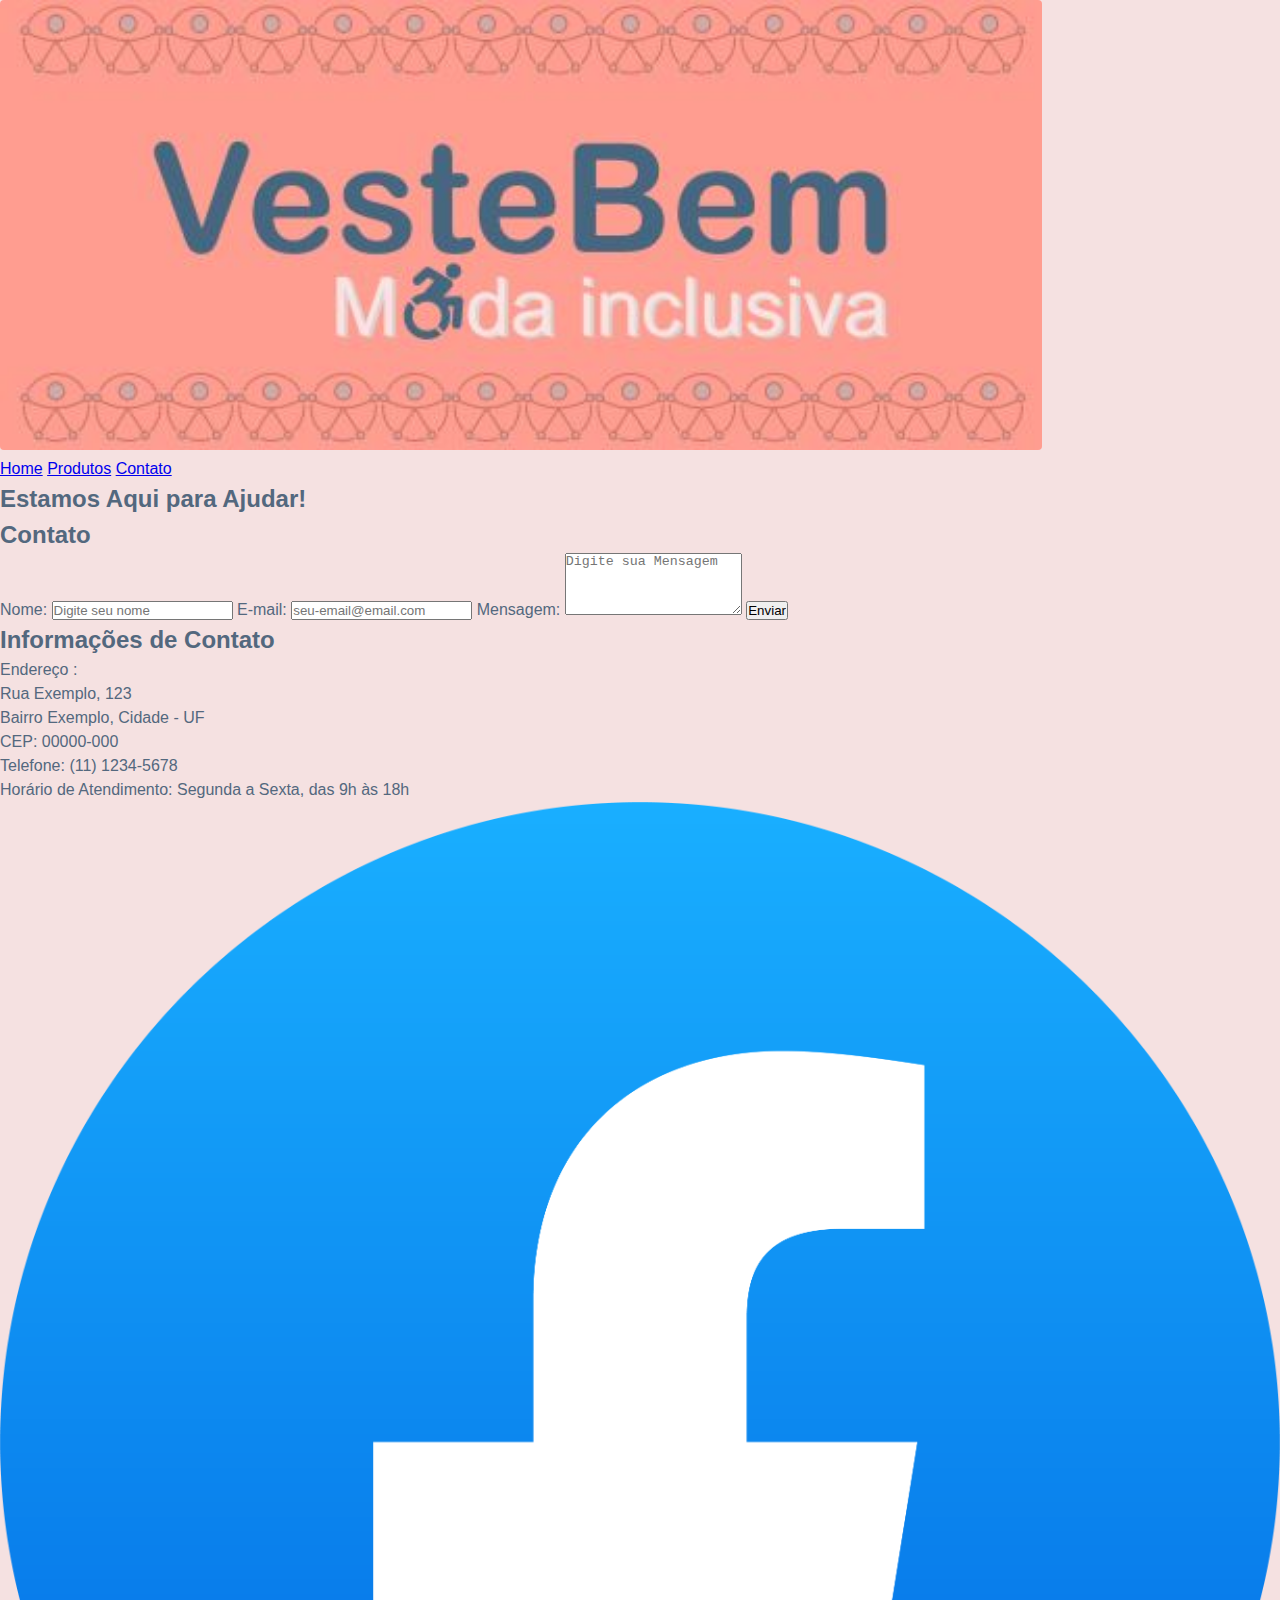
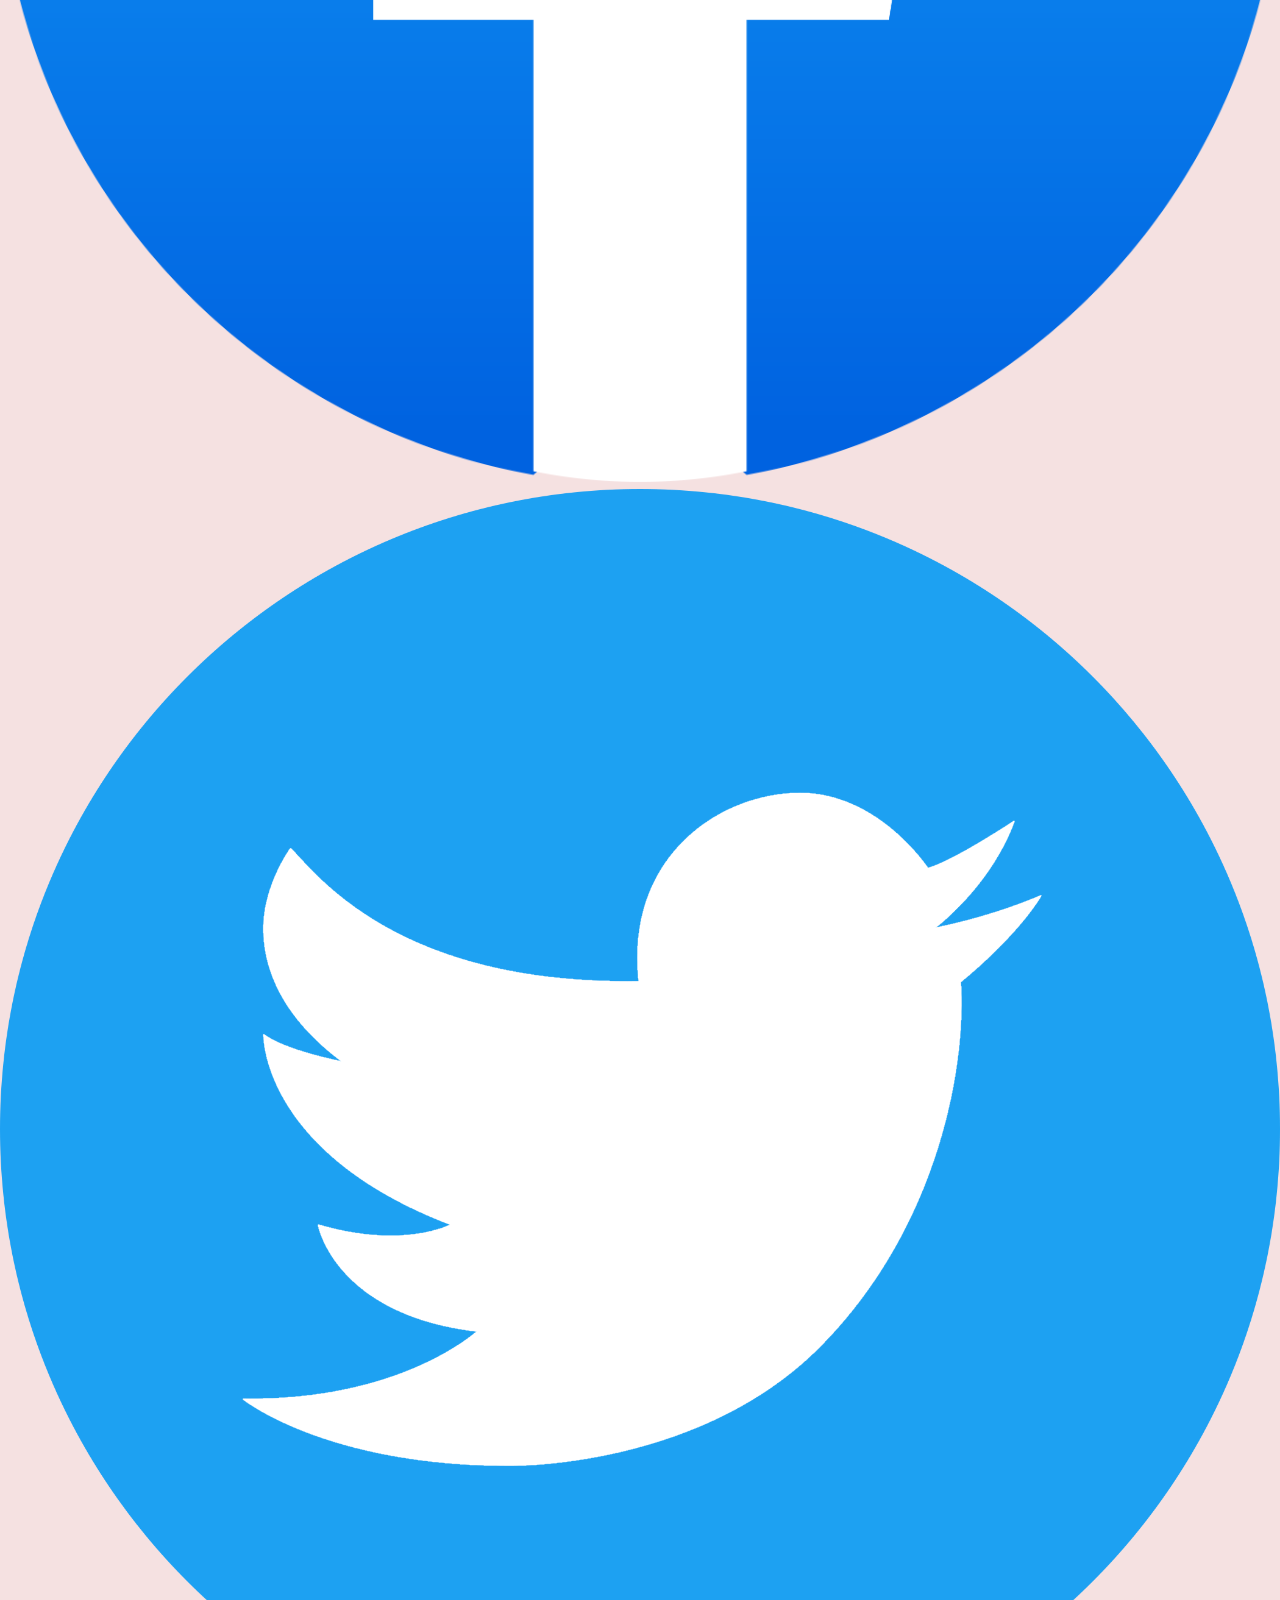
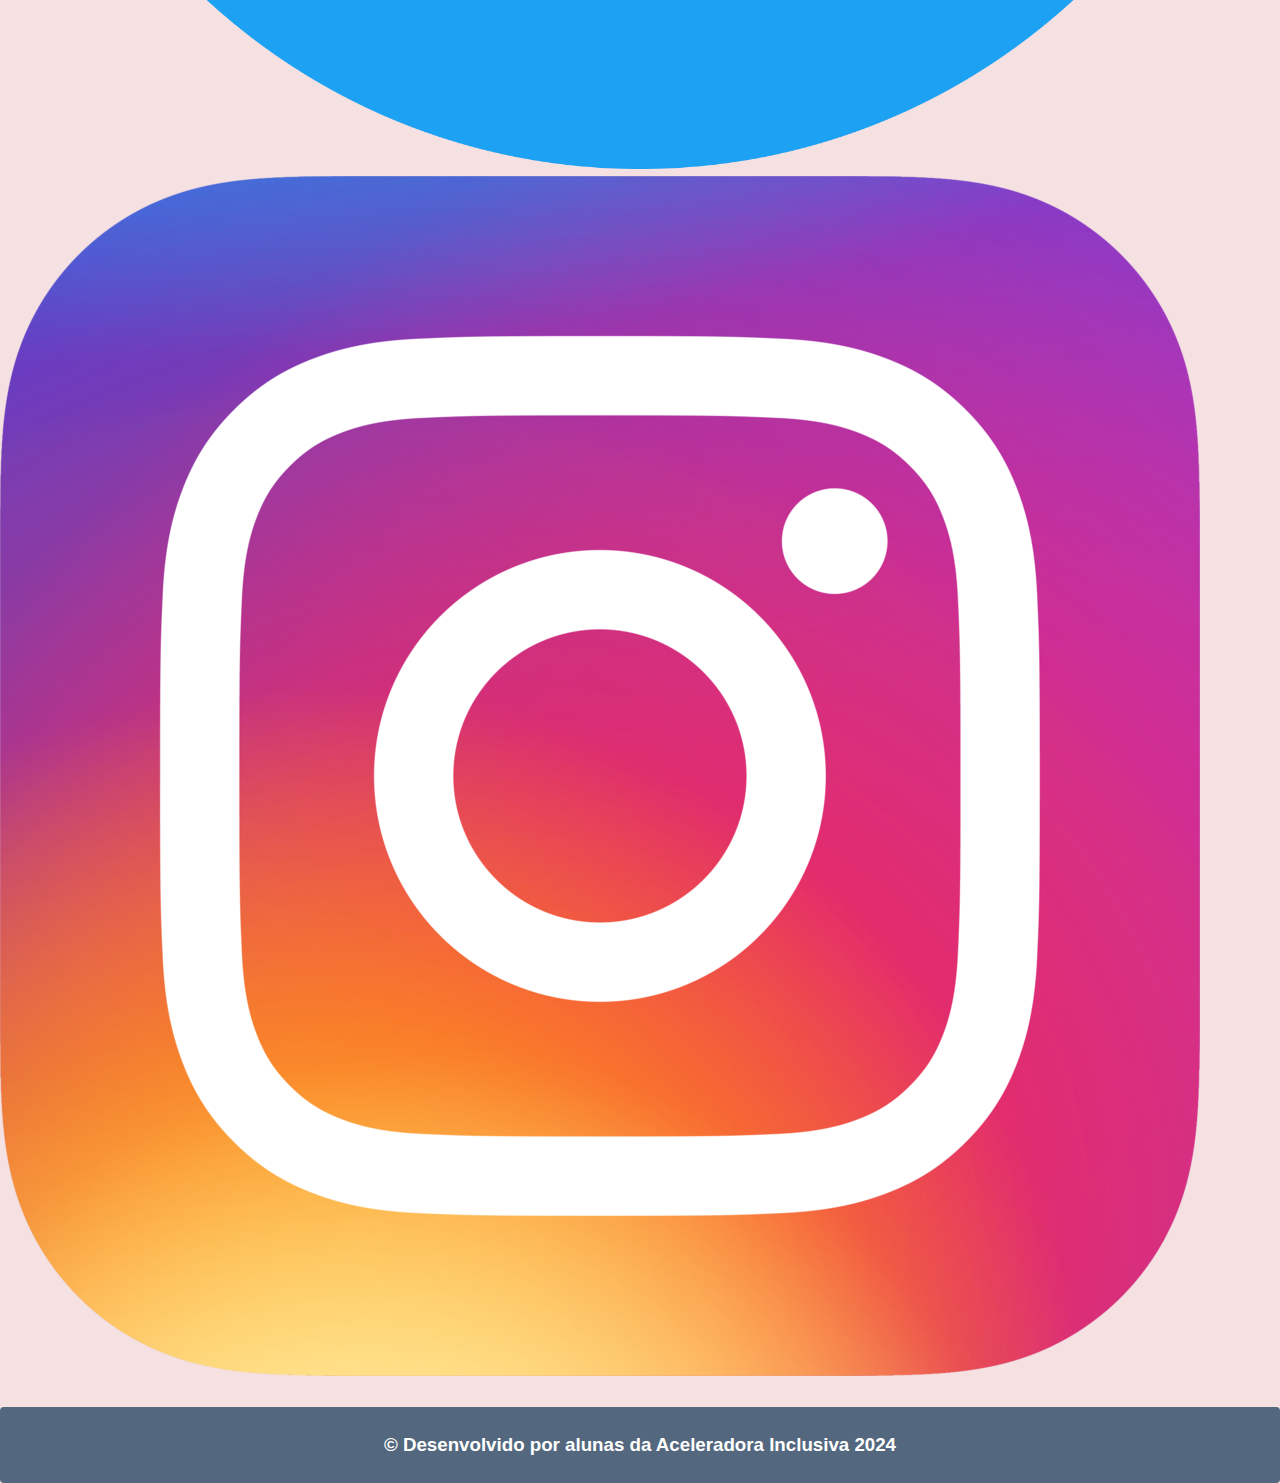
==== contato.html @ b7928c2a "commit veste bem, mentoria yoko" ====
<!DOCTYPE html>
<html lang="pt-BR">

<head>
    <meta charset="UTF-8">
    <meta name="viewport" content="width=device-width, initial-scale=1.0">
    <meta name="description" content="Site de roupas inclusivas">
    <link rel="stylesheet" href="produtos.html">
    <link rel="stylesheet" href="contato.html">
    <link rel="stylesheet" href="style.css">
    <title>VesteBem</title>
</head>

<body>
    <header>
        <img src="fotos/logo.jpg" alt="Logo da marca vestebem" class="logo">
        <div class="botao">
            <a href="index.html" class="cabecalho-link">Home</a>
            <a href="produtos.html" class="cabecalho-link">Produtos</a>
            <a href="contato.html" class="cabecalho-link">Contato</a>
        </div>
    </header>
    <!-- cabeçalho igual em todas as pag-->

    <h2>Estamos Aqui para Ajudar!</h2>











    <h2>Contato</h2>
    <form action="#" method="post">
        <label for="name">Nome:</label>
        <input type="text" id="name" name="name" placeholder="Digite seu nome" required>

        <label for="email">E-mail:</label>
        <input type="email" id="email" name="email" placeholder="seu-email@email.com" required>

        <label for="message">Mensagem:</label>
        <textarea id="message" name="message" rows="4" placeholder="Digite sua Mensagem" required></textarea>

        <input type="submit" value="Enviar">
    </form>

    <h2>Informações de Contato</h2>
    <div class="contact-info">

        <p>
            <spam>Endereço : </spam>
        </p>
        <p class="contato">Rua Exemplo, 123</p>
        <p class="contato">Bairro Exemplo, Cidade - UF</p>
        <p class="contato">CEP: 00000-000</p>
        <p class="contato">Telefone: (11) 1234-5678</p>
        <p class="contato">Horário de Atendimento: Segunda a Sexta, das 9h às 18h</p>
    </div>

    <div class="redeSocial">
        <a href="http://facebook.com"><img src="fotos/facebook.png" class="imgemRedeSocial" alt="link o facebook"></a>
        <a href="http://twitter.com"><img src="fotos/x-twite.png" class="imgemRedeSocial alt="link do x , ex twitter"></a>
        <a href="http://instagram.com"><img src="fotos/Instagram_icon.png.webp" class="imgemRedeSocial" alt="link do instagram"></a>

    </div>





    <!--igual em todas as pag-->
    <footer>
        <h3> © Desenvolvido por alunas da Aceleradora Inclusiva 2024</h3>
    </footer>

</html>
---- style.css ----
:root {
  --cor-pessego-escuro: #f29c8f;
  --cor-pessego-claro: #f5e1e1;
  --cor-azul-cinzento: #53687e;
  --cor-cinza-claro: #d3d3d3;
  --cor-menu-link: #fff;
  --border-radius-default: 0.25rem;
}
/* GERAL */
* {
  margin: 0;
  padding: 0;
  /* box-sizing: border-box; */
}

body {
  font-size: 16px;
  font-family: sans-serif;
  line-height: 1.5;

  background-color: #f5e1e1;
  font-family: Arial, sans-serif;
  color: var(--cor-azul-cinzento);
  /* font-weight: 700; */
  /* margin-left: 15%; */
  /* margin-right: 15%; */
  /* margin-top: 2% ; */
}

img {
  max-width: 100%;
  height: auto;
}

.container {
  width: 70%;
  margin: 1rem auto;
}
.logo {
  background-color: var(--cor-pessego-escuro);
  height: 50vh;
  border-radius: var(--border-radius-default);
}
.logo img {
  display: block;
  margin: 0 auto;
  object-fit: cover;
}
.menu,
section {
  margin: 3.125rem auto;
}
.menu {
  display: flex;
  justify-content: center;

  /* margin: 50px 5px; */
}
.menu a {
  border-radius: var(--border-radius-default);
  display: inline-block;
  padding: 0.5rem 1rem;
  color: var(--cor-menu-link);
  background-color: var(--cor-azul-cinzento);
  font-size: 1.5rem;
  /* margin: 1rem .5rem; */
  text-decoration: none;
  transition: box-shadow 0.2s linear;
}
.menu a:nth-of-type(2n) {
  margin: auto 1rem;
}
/*
    .menu a:first-of-type{
        margin-left: 0;
    }
    .menu a:last-of-type{
        margin-right: 0;
    }
*/
.menu a:hover {
  box-shadow: 0.125rem 0.125rem 0.25rem 0px #53687e;
}

.section-title {
  text-align: center;
  margin: 2.5rem 0 1.25rem;
  font-size: 2rem;
}

.section-confira figure {
  display: flex;
  align-items: center;
  flex-direction: column;
}

.section-confira img {
  width: 50%;
  border-radius: var(--border-radius-default);
}

.section-confira figcaption {
  margin: 0.25rem 0 0;
  font-size: 0.8rem;
  font-style: italic;
}

footer {
  border-radius: var(--border-radius-default);

  margin-top: 1.5rem;
  background-color: var(--cor-azul-cinzento);
  color: var(--cor-menu-link);
  padding: 1.5rem;
  text-align: center;
}

/* 

h3{
    font-weight: 900;
}

.imagemInicial{
    
    width: 100%;
    display: inline-block;
    display: flex;
    align-items: center;
    text-align: center;


}
.imgCentral{

    width: 500px;
    height: 500px;
}
.image_1, .image_2{
    background-color:#53687E ;
    width: 200px; 
    height: 200px;   
}

img{
    background-color: #53687E ;
    width: 200px; 
    height: 200px;
}
.paragrafo{
    font-size: 20px;
}

body {


}


table{
    display: inline-block
}









.produtos {
	width: 940px;
	margin: 0 auto;
	padding: 50px 0;

}

.produtos li {
	display: inline-block;
	text-align: center;
	width: 30%;
	vertical-align: top;
	margin: 1.5%;
	padding: 30px 20px;
	box-sizing: border-box;
	border: 2px solid #53687E;
	border-radius: 10px;

}

.produtos li:hover {
	border-color: #F29C8F;
}

.produtos li:hover h3 {
	font-size: 34px;
}

.produtos li:active {
	border-color: #088C19;
}

.produtos h2 {
	font-size: 30px;
	font-weight: bold;
}

.produto-descricao {
	font-size: 18px;
    margin-top: 10px;
    font-weight: 900;

}

.produto-preco {
	font-size: 22px;
	font-weight: bold;
	margin-top: 10px;
}


----------------formulario-------------------
.imgemRedeSocial{
    width: 60px;
    height: 60px;
    background: #F5E1E1; 
    margin-left: 20px;
    margin-right: 20px;   
    }
spam{
    font-size: 22px;
    font-weight: bold;

}
.redeSocial{
        text-align: center;
        margin: 50px 20px;
    
    }

.contato{
font-size: 20px;

}
.contact-info {
    margin-bottom: 20px;
}
.contact-info p {
    margin-left: 20%;
    margin-right: 20%;
}
form {
    display: flex;
    flex-direction: column;
    max-width: 900px;
    margin-left: 20%;
    margin-right: 20%;

}
input, textarea {
    margin-bottom: 10px;
    padding: 10px;
    border: 1px solid #ccc;
    border-radius: 4px;
}
input[type="submit"] {
    background-color: #F29C8F;
    color: white;
    border: none;
    cursor: pointer;
}
input[type="submit"]:hover {
    background-color: #53687E;
}
 */
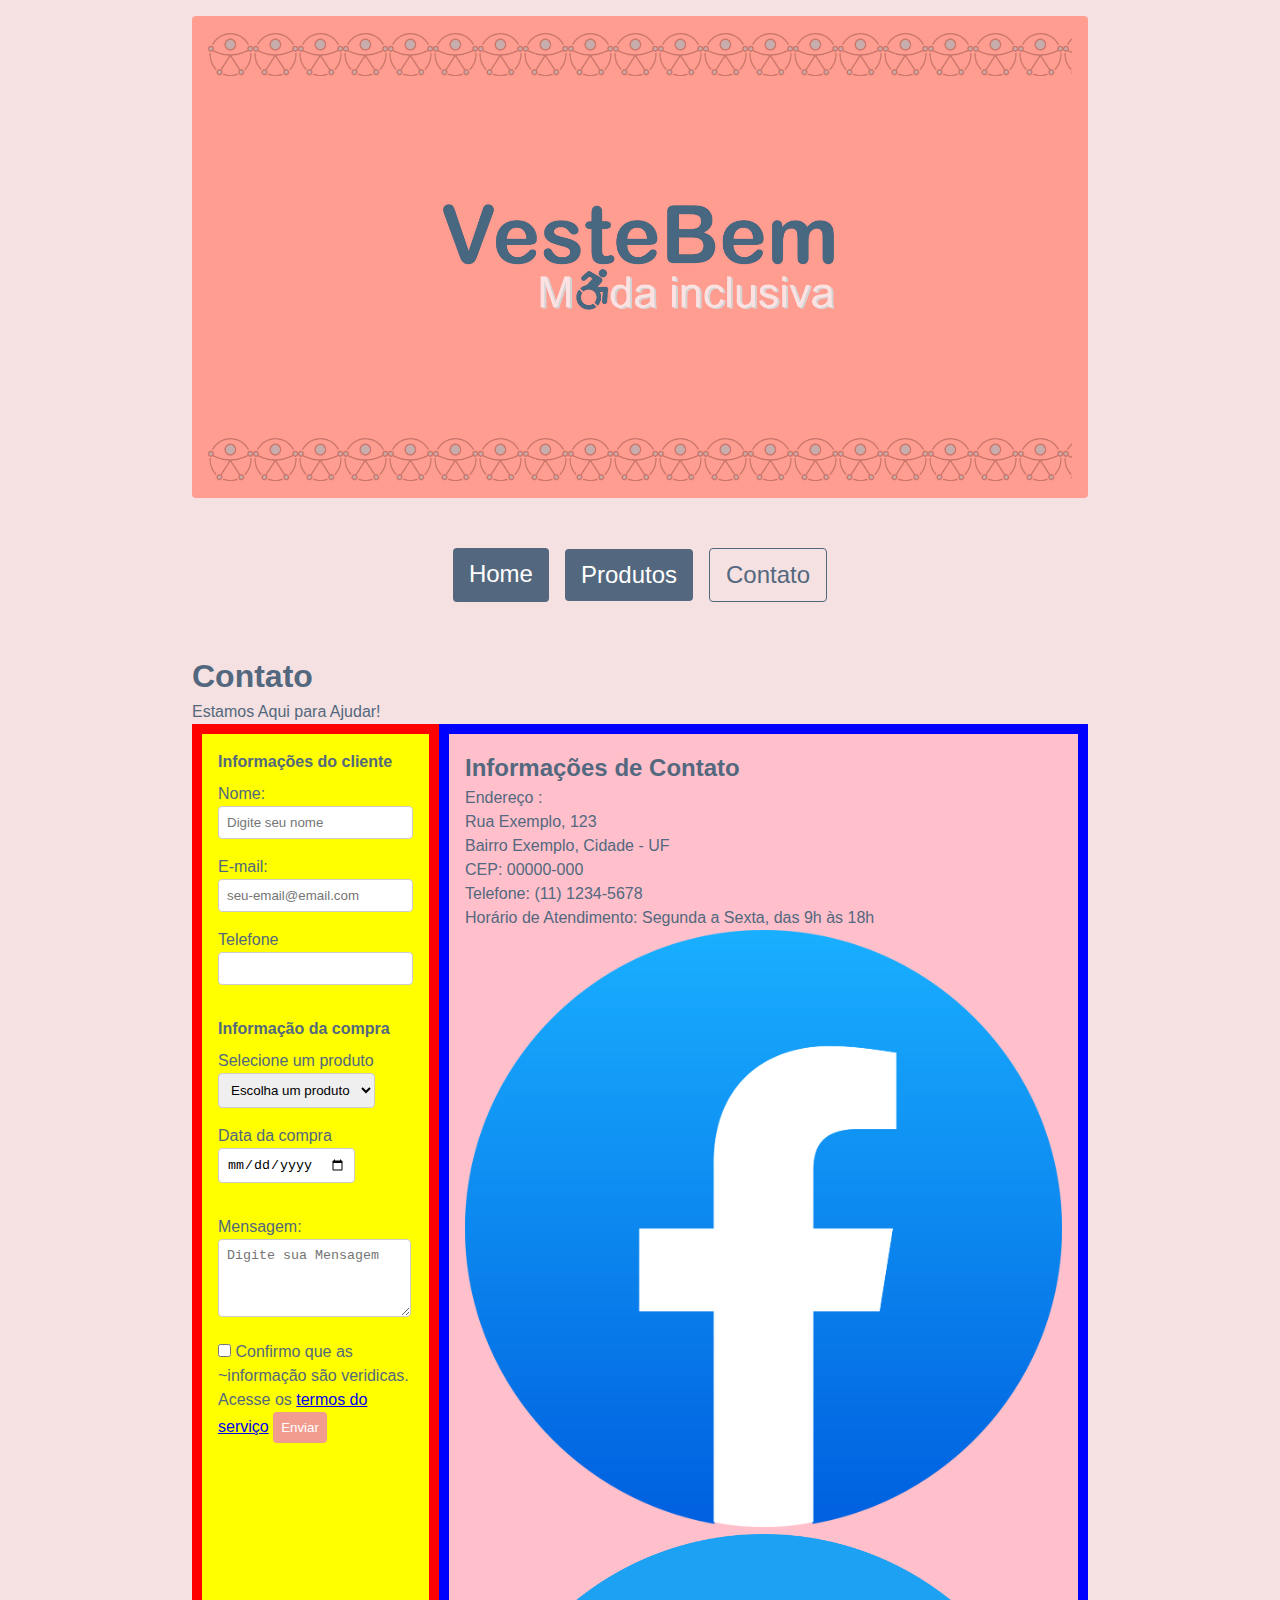
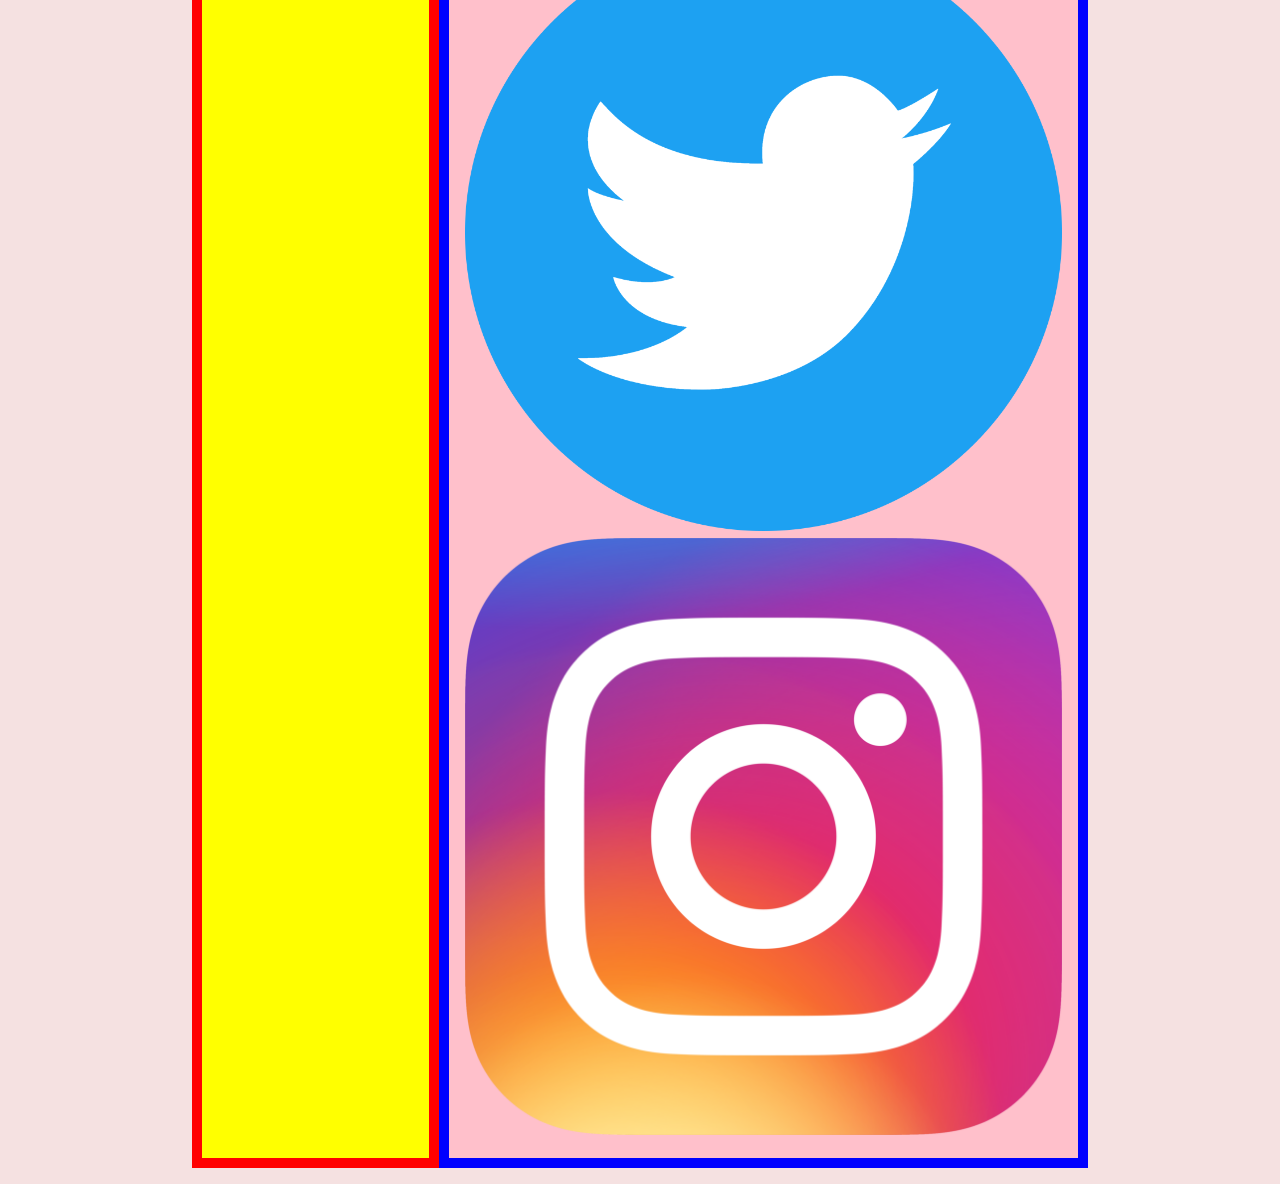
==== commit aed5220c: "página de contato" ====
--- a/contato.html
+++ b/contato.html
@@ -5,76 +5,116 @@
     <meta charset="UTF-8">
     <meta name="viewport" content="width=device-width, initial-scale=1.0">
     <meta name="description" content="Site de roupas inclusivas">
-    <link rel="stylesheet" href="produtos.html">
-    <link rel="stylesheet" href="contato.html">
+    <title>Contato / VesteBem</title>
+    <link rel="shortcut icon" href="img/tira.jpg" type="image/x-icon">
+
     <link rel="stylesheet" href="style.css">
-    <title>VesteBem</title>
 </head>
 
-<body>
-    <header>
-        <img src="fotos/logo.jpg" alt="Logo da marca vestebem" class="logo">
-        <div class="botao">
-            <a href="index.html" class="cabecalho-link">Home</a>
-            <a href="produtos.html" class="cabecalho-link">Produtos</a>
-            <a href="contato.html" class="cabecalho-link">Contato</a>
-        </div>
-    </header>
-    <!-- cabeçalho igual em todas as pag-->
+<body class="contato">
+    <div class="container">
+        <header>
+            <figure class="logo">
+                <img src="img/logo.jpg"
+                    alt="Logo da marca formado por um retângulo pêssego, com duas faixas compostas por ícones da acessibilidade organizados um ao lado do outro, as faixas estão na parte superior e inferior. No centro o texto: VesteBem, na cor azul e Moda inclusiva na cor branca. No lugar do O na palavra Moda, está representado por um ícone azul de uma pessoa utilizando uma cadeira de rodas."
+                    title="VesteBem">
+            </figure>
 
-    <h2>Estamos Aqui para Ajudar!</h2>
+            <nav class="menu">
+                <a class="menu-item" href="index.html">Home</a>
+                <a class="menu-item" href="produtos.html">Produtos</a>
+                <a class="menu-item active" href="#">Contato</a>
+            </nav>
+        </header>
+
+        <h1>Contato</h1>
+        <p>Estamos Aqui para Ajudar!</p>
+
+        <main>
+            <form action="#" class="formulario" method="post">
+                <fieldset>
+                    <legend>Informações do cliente</legend>
+                    <div class="form-field-container">
+                        <label class="form-label" for="nomeCliente">Nome:</label>
+                        <input class="form-field" type="text" id="nomeCliente" name="name" placeholder="Digite seu nome"
+                            required>
+                    </div>
+                    <div class="form-field-container">
+
+                        <label class="form-label" for="email">E-mail:</label>
+                        <input class="form-field" type="email" id="email" name="email" placeholder="seu-email@email.com"
+                            required>
+                    </div>
+                    <div class="form-field-container">
+
+                        <label for="Telefone">Telefone</label>
+                        <input type="tel" id="Telefone">
+                    </div>
+                </fieldset>
+
+                <fieldset>
+                    <legend>Informação da compra</legend>
+                    <div class="form-field-container">
+
+                        <label for="produtoLista">Selecione um produto</label>
+                        <select name="produtoLista" id="produtoLista">
+                            <option value="" selected>Escolha um produto</option>
+                            <option value="produtoLista1">produtoLista1</option>
+                            <option value="produtoLista2">produtoLista2</option>
+                            <option value="produtoLista3">produtoLista3</option>
+                            <option value="produtoLista4">produtoLista4</option>
+
+                        </select>
+                    </div>
+                    <div class="form-field-container"> <label for="DataCompra">Data da compra</label>
+                        <input type="date" id="DataCompra">
+                    </div>
+                </fieldset>
+
+
+                <div class="form-field-container"> <label class="form-label" for="message">Mensagem:</label>
+                    <textarea class="form-field" id="message" name="message" rows="4" placeholder="Digite sua Mensagem"
+                        required></textarea>
+                </div>
+                <div class="form-field-container"><label for="Termos">
+                        <input type="checkbox" id="Termos" required> Confirmo que as ~informação são veridicas. Acesse
+                        os <a href="#">termos do serviço</a>
+                    </label>
+                    <input type="submit" value="Enviar">
+                </div>
+            </form>
+
+            <div class="endereco">
+                <h2>Informações de Contato</h2>
+                <div class="contact-info">
+
+                    <p>
+                        <spam>Endereço : </spam>
+                    </p>
+                    <p class="contato">Rua Exemplo, 123</p>
+                    <p class="contato">Bairro Exemplo, Cidade - UF</p>
+                    <p class="contato">CEP: 00000-000</p>
+                    <p class="contato">Telefone: (11) 1234-5678</p>
+                    <p class="contato">Horário de Atendimento: Segunda a Sexta, das 9h às 18h</p>
+                </div>
+
+                <div class="redeSocial">
+                    <a href="http://facebook.com"><img src="fotos/facebook.png" class="imgemRedeSocial"
+                            alt="link o facebook"></a>
+                    <a href="http://twitter.com"><img src="fotos/x-twite.png" class="imgemRedeSocial alt=" link do x ,
+                            ex twitter"></a>
+                    <a href="http://instagram.com"><img src="fotos/Instagram_icon.png.webp" class="imgemRedeSocial"
+                            alt="link do instagram"></a>
+
+                </div>
+            </div>
+        </main>
+
+
+    </div>
+</body>
 
 
 
 
-
-
-
-
-
-
-
-    <h2>Contato</h2>
-    <form action="#" method="post">
-        <label for="name">Nome:</label>
-        <input type="text" id="name" name="name" placeholder="Digite seu nome" required>
-
-        <label for="email">E-mail:</label>
-        <input type="email" id="email" name="email" placeholder="seu-email@email.com" required>
-
-        <label for="message">Mensagem:</label>
-        <textarea id="message" name="message" rows="4" placeholder="Digite sua Mensagem" required></textarea>
-
-        <input type="submit" value="Enviar">
-    </form>
-
-    <h2>Informações de Contato</h2>
-    <div class="contact-info">
-
-        <p>
-            <spam>Endereço : </spam>
-        </p>
-        <p class="contato">Rua Exemplo, 123</p>
-        <p class="contato">Bairro Exemplo, Cidade - UF</p>
-        <p class="contato">CEP: 00000-000</p>
-        <p class="contato">Telefone: (11) 1234-5678</p>
-        <p class="contato">Horário de Atendimento: Segunda a Sexta, das 9h às 18h</p>
-    </div>
-
-    <div class="redeSocial">
-        <a href="http://facebook.com"><img src="fotos/facebook.png" class="imgemRedeSocial" alt="link o facebook"></a>
-        <a href="http://twitter.com"><img src="fotos/x-twite.png" class="imgemRedeSocial alt="link do x , ex twitter"></a>
-        <a href="http://instagram.com"><img src="fotos/Instagram_icon.png.webp" class="imgemRedeSocial" alt="link do instagram"></a>
-
-    </div>
-
-
-
-
-
-    <!--igual em todas as pag-->
-    <footer>
-        <h3> © Desenvolvido por alunas da Aceleradora Inclusiva 2024</h3>
-    </footer>
-
-</html>
+</html>--- a/style.css
+++ b/style.css
@@ -1,10 +1,21 @@
 :root {
+  /* cores gerais do site */
   --cor-pessego-escuro: #f29c8f;
   --cor-pessego-claro: #f5e1e1;
   --cor-azul-cinzento: #53687e;
   --cor-cinza-claro: #d3d3d3;
   --cor-menu-link: #fff;
+  --cor-bg-header: #ff9d90;
+  /* bordas */
   --border-radius-default: 0.25rem;
+  /* tipografia */
+  --font-family-title: "Arima", system-ui;
+  /* cores dos produtos */
+  --darkblue: darkblue;
+  --rebeccapurple: rebeccapurple;
+
+  /* diversos */
+  --sombra-padrao: 1px 1px 2px rgba(0, 0, 0, 0.32);
 }
 /* GERAL */
 * {
@@ -37,14 +48,30 @@
   margin: 1rem auto;
 }
 .logo {
-  background-color: var(--cor-pessego-escuro);
+  background-color: var(--cor-bg-header);
   height: 50vh;
+  padding: 1rem;
   border-radius: var(--border-radius-default);
+  display: flex;
+  flex-direction: column;
+  justify-content: space-between;
 }
 .logo img {
+  width: auto;
+  max-height: 7rem;
+  background-position: center;
+  object-fit: contain;
+}
+.logo:before,
+.logo:after {
+  content: " ";
+  background-image: url(img/tira.jpg);
+  background-position: center left;
+  background-repeat: repeat-x;
+  width: 100%;
   display: block;
-  margin: 0 auto;
-  object-fit: cover;
+  height: 5vh;
+  background-size: 5vh;
 }
 .menu,
 section {
@@ -56,7 +83,7 @@
 
   /* margin: 50px 5px; */
 }
-.menu a {
+.menu .menu-item {
   border-radius: var(--border-radius-default);
   display: inline-block;
   padding: 0.5rem 1rem;
@@ -67,8 +94,19 @@
   text-decoration: none;
   transition: box-shadow 0.2s linear;
 }
-.menu a:nth-of-type(2n) {
+.menu .menu-item:nth-of-type(2n) {
   margin: auto 1rem;
+}
+
+.menu .menu-item.active {
+  background: var(--cor-pessego-claro);
+  border: 1px solid var(--cor-azul-cinzento);
+  color: var(--cor-azul-cinzento);
+}
+
+.menu .menu-item.active:hover {
+  cursor: default;
+  box-shadow: none;
 }
 /*
     .menu a:first-of-type{
@@ -78,7 +116,7 @@
         margin-right: 0;
     }
 */
-.menu a:hover {
+.menu .menu-item:hover {
   box-shadow: 0.125rem 0.125rem 0.25rem 0px #53687e;
 }
 
@@ -113,6 +151,155 @@
   color: var(--cor-menu-link);
   padding: 1.5rem;
   text-align: center;
+}
+.produtos {
+  display: flex;
+  justify-content: start;
+  list-style: none;
+  align-items: stretch;
+  flex-wrap: wrap;
+}
+.produtos-item {
+  height: 100%;
+  padding: 1rem;
+  width: 45.5%;
+  /* background: #d00; */
+  width: 25%;
+}
+
+@media screen and (max-width: 425px) {
+  .produtos-item {
+    width: 100%;
+  }
+}
+
+.produto-container {
+  background: #fff;
+  border-radius: 0.25rem;
+}
+
+.produto-img {
+  object-fit: cover;
+  width: 100%;
+  height: 250px;
+  /* height: auto; */
+  border-radius: 0.25rem;
+  border-bottom-left-radius: 0;
+  border-bottom-right-radius: 0;
+  transition: transform 0.25s ease-in-out;
+}
+.produto-img:hover {
+  transform: scale(1.25);
+  border-radius: 0.25rem;
+}
+.produto-desc {
+  padding: 0.5rem;
+}
+
+.produto-nome {
+  font-family: var(--font-family-title);
+  font-weight: 500;
+  font-style: normal;
+  font-size: 2rem;
+}
+.produto-botao {
+  margin-top: 1rem;
+  border-radius: var(--border-radius-default);
+  padding: 0.5rem 1rem;
+  border: 1px solid var(--cor-pessego-claro);
+  display: flex;
+  align-items: center;
+  color: #fff;
+  background-color: var(--cor-azul-cinzento);
+}
+.produto-botao:focus,
+.produto-botao:hover {
+  box-shadow: var(--sombra-padrao);
+}
+
+.produto-botao span {
+  margin-right: 0.5rem;
+}
+.lista-cores {
+  list-style: none;
+}
+.lista-cores li {
+  display: inline-block;
+  width: 1rem;
+  height: 1rem;
+}
+
+.cor {
+  border: 1px solid #fff;
+  border-radius: 100%;
+
+  /* box-shadow:var(--sombra-padrao); */
+}
+.cor-darkblue {
+  background-color: var(--darkblue);
+}
+.cor-rebeccapurple {
+  background-color: var(--rebeccapurple);
+}
+.cor span {
+  opacity: 0;
+  font-size: 0;
+}
+.contato main {
+  background: #000;
+  display: flex;
+}
+
+
+.formulario,
+.endereco {
+ 
+  padding: 16px;
+  border: 10px solid transparent
+}
+.formulario {
+  background: yellow;
+  border-color: red;
+  display: flex;
+  flex-direction: column;
+  align-items: center;
+}
+.endereco {
+  background: pink;
+  border-color: blue;
+
+}
+.contato fieldset,
+.form-field-container {
+  margin-bottom: 1rem;
+}
+
+.contato fieldset {
+  border: none;
+}
+.contato fieldset legend {
+  font-weight: bold;
+  margin-bottom: 0.5rem;
+}
+
+.form-field-container label{
+  
+}
+.form-field-container input,
+.form-field-container textarea,
+.form-field-container select {
+  padding: 0.5rem;
+  border: 1px solid #ccc;
+  border-radius: 0.25rem;
+}
+input[type="submit"] {
+  background-color: #f29c8f;
+  color: white;
+  border: none;
+  cursor: pointer;
+}
+input[type="submit"]:hover {
+  background-color: #53687e;
 }
 
 /* 
@@ -250,27 +437,4 @@
     margin-left: 20%;
     margin-right: 20%;
 }
-form {
-    display: flex;
-    flex-direction: column;
-    max-width: 900px;
-    margin-left: 20%;
-    margin-right: 20%;
-
-}
-input, textarea {
-    margin-bottom: 10px;
-    padding: 10px;
-    border: 1px solid #ccc;
-    border-radius: 4px;
-}
-input[type="submit"] {
-    background-color: #F29C8F;
-    color: white;
-    border: none;
-    cursor: pointer;
-}
-input[type="submit"]:hover {
-    background-color: #53687E;
-}
  */
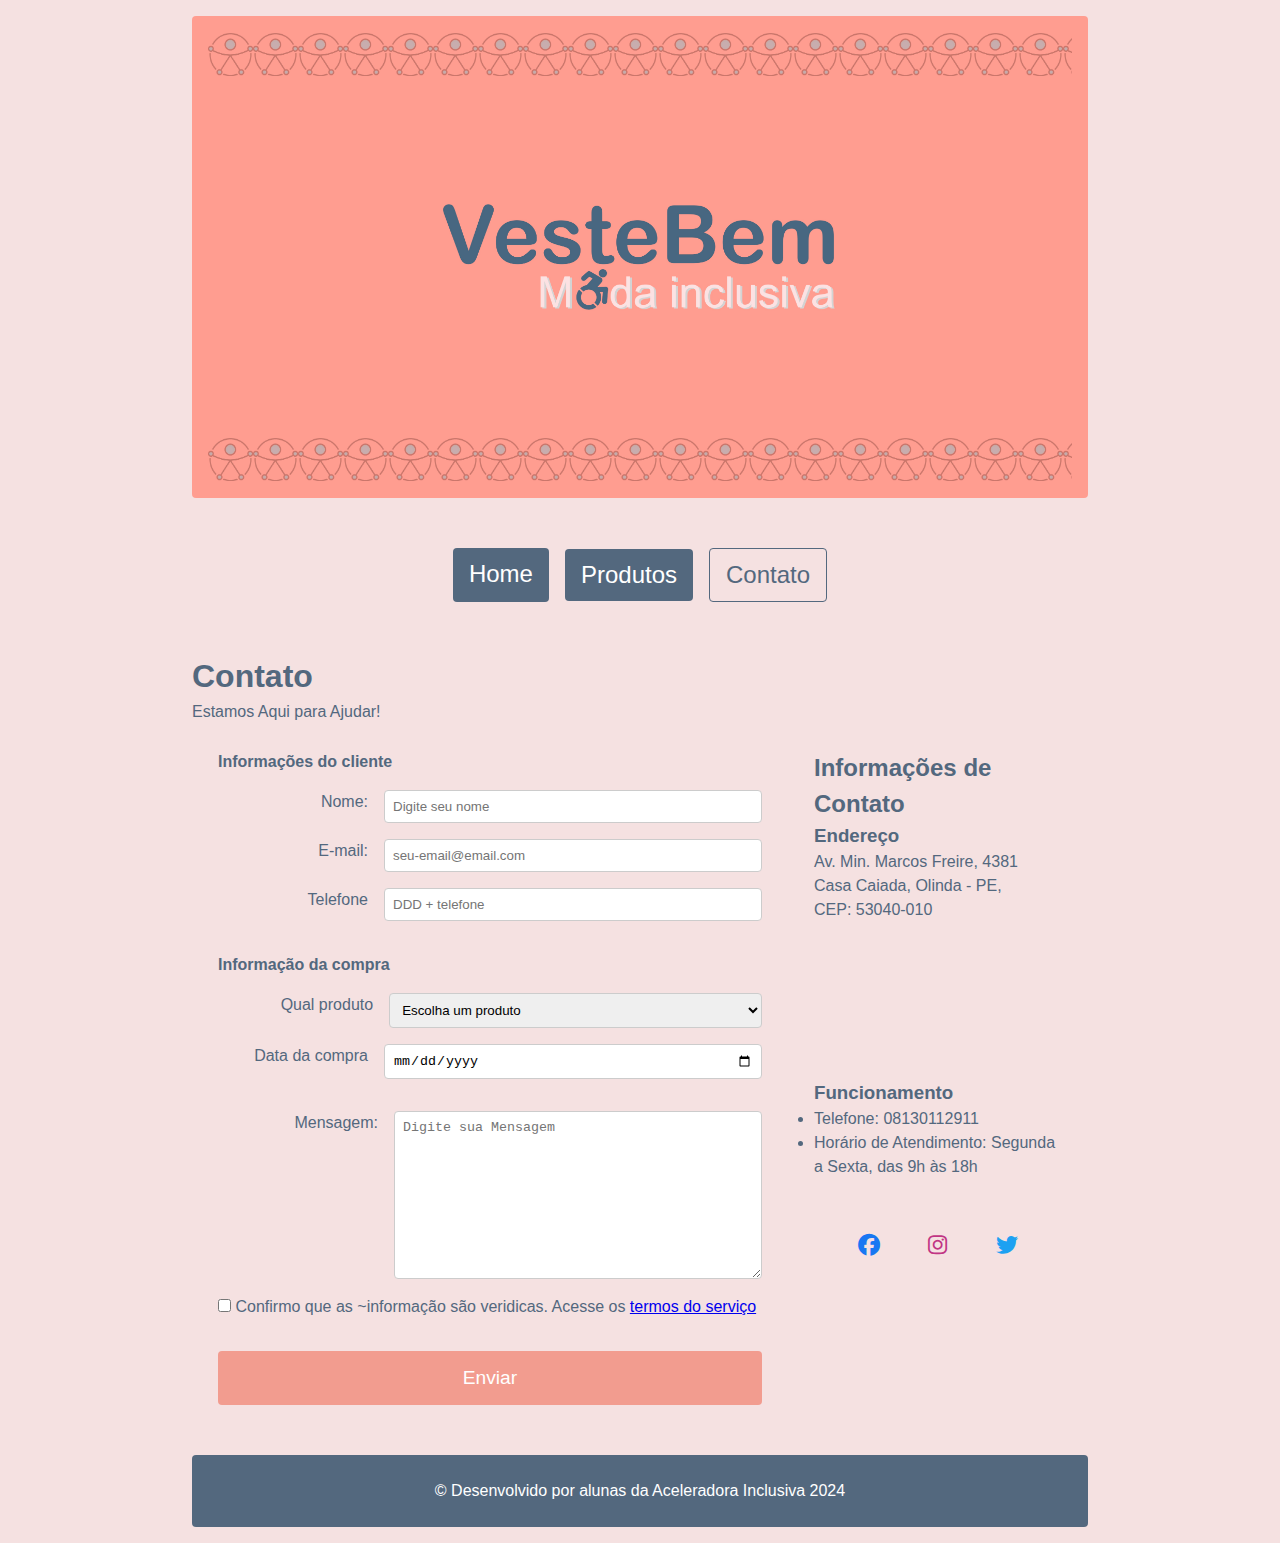
==== commit be6d2e76: "finalização do html feito na mão" ====
--- a/contato.html
+++ b/contato.html
@@ -7,7 +7,7 @@
     <meta name="description" content="Site de roupas inclusivas">
     <title>Contato / VesteBem</title>
     <link rel="shortcut icon" href="img/tira.jpg" type="image/x-icon">
-
+    <link rel="stylesheet" href="https://cdnjs.cloudflare.com/ajax/libs/font-awesome/6.6.0/css/all.min.css" />
     <link rel="stylesheet" href="style.css">
 </head>
 
@@ -32,10 +32,12 @@
 
         <main>
             <form action="#" class="formulario" method="post">
+                <!-- Informações do cliente -->
                 <fieldset>
                     <legend>Informações do cliente</legend>
                     <div class="form-field-container">
                         <label class="form-label" for="nomeCliente">Nome:</label>
+
                         <input class="form-field" type="text" id="nomeCliente" name="name" placeholder="Digite seu nome"
                             required>
                     </div>
@@ -48,16 +50,16 @@
                     <div class="form-field-container">
 
                         <label for="Telefone">Telefone</label>
-                        <input type="tel" id="Telefone">
+                        <input class="form-field" placeholder="DDD + telefone" type="tel" id="Telefone">
                     </div>
                 </fieldset>
-
+                <!-- Informação da compra -->
                 <fieldset>
                     <legend>Informação da compra</legend>
                     <div class="form-field-container">
 
-                        <label for="produtoLista">Selecione um produto</label>
-                        <select name="produtoLista" id="produtoLista">
+                        <label for="produtoLista">Qual produto</label>
+                        <select class="form-field" name="produtoLista" id="produtoLista">
                             <option value="" selected>Escolha um produto</option>
                             <option value="produtoLista1">produtoLista1</option>
                             <option value="produtoLista2">produtoLista2</option>
@@ -67,16 +69,18 @@
                         </select>
                     </div>
                     <div class="form-field-container"> <label for="DataCompra">Data da compra</label>
-                        <input type="date" id="DataCompra">
+                        <input type="date" class="form-field" id="DataCompra">
                     </div>
                 </fieldset>
 
 
-                <div class="form-field-container"> <label class="form-label" for="message">Mensagem:</label>
-                    <textarea class="form-field" id="message" name="message" rows="4" placeholder="Digite sua Mensagem"
+                <div class="form-field-container">
+                    <label class="form-label" for="message">Mensagem:</label>
+                    <textarea class="form-field" id="message" name="message" placeholder="Digite sua Mensagem"
                         required></textarea>
                 </div>
-                <div class="form-field-container"><label for="Termos">
+                <div class="form-field-footer">
+                    <label for="Termos">
                         <input type="checkbox" id="Termos" required> Confirmo que as ~informação são veridicas. Acesse
                         os <a href="#">termos do serviço</a>
                     </label>
@@ -87,31 +91,41 @@
             <div class="endereco">
                 <h2>Informações de Contato</h2>
                 <div class="contact-info">
+                    <h3>Endereço</h3>
+                    <p>
+                        Av. Min. Marcos Freire, 4381 <br>Casa Caiada, Olinda - PE, <br>CEP: 53040-010
+                    </p>
 
-                    <p>
-                        <spam>Endereço : </spam>
-                    </p>
-                    <p class="contato">Rua Exemplo, 123</p>
-                    <p class="contato">Bairro Exemplo, Cidade - UF</p>
-                    <p class="contato">CEP: 00000-000</p>
-                    <p class="contato">Telefone: (11) 1234-5678</p>
-                    <p class="contato">Horário de Atendimento: Segunda a Sexta, das 9h às 18h</p>
+                    <iframe class="maps"
+                        src="https://www.google.com/maps/embed?pb=!1m18!1m12!1m3!1d4435.120607045309!2d-34.83714367324978!3d-7.973797379188287!2m3!1f0!2f0!3f0!3m2!1i1024!2i768!4f13.1!3m3!1m2!1s0x7ab3d7030db1bdb%3A0x8aa7fc41a7c1ab64!2sGarota%20do%20Beira%20mar!5e0!3m2!1spt-BR!2sbr!4v1731429728462!5m2!1spt-BR!2sbr"></iframe>
+
+                    <h3>Funcionamento</h3>
+                    <ul>
+
+                        <li>Telefone: 08130112911</li>
+                        <li>Horário de Atendimento: Segunda a Sexta, das 9h às 18h</li>
+                    </ul>
+
+
+
                 </div>
 
                 <div class="redeSocial">
-                    <a href="http://facebook.com"><img src="fotos/facebook.png" class="imgemRedeSocial"
-                            alt="link o facebook"></a>
-                    <a href="http://twitter.com"><img src="fotos/x-twite.png" class="imgemRedeSocial alt=" link do x ,
-                            ex twitter"></a>
-                    <a href="http://instagram.com"><img src="fotos/Instagram_icon.png.webp" class="imgemRedeSocial"
-                            alt="link do instagram"></a>
+                    <a href="#" class="facebook"><i class="fa-brands fa-facebook"></i></a>
+                    <a href="#" class="instagram"><i class="fa-brands fa-instagram"></i></a>
+                    <a href="#" class="twitter"><i class="fa-brands fa-twitter"></i></a>
 
                 </div>
             </div>
         </main>
 
 
+        <footer>
+            <p>&copy; Desenvolvido por alunas da Aceleradora Inclusiva 2024</p>
+        </footer>
     </div>
+
+
 </body>
 
 
--- a/style.css
+++ b/style.css
@@ -246,28 +246,20 @@
   font-size: 0;
 }
 .contato main {
-  background: #000;
-  display: flex;
-}
-
+  display: flex;
+}
 
 .formulario,
 .endereco {
- 
   padding: 16px;
-  border: 10px solid transparent
+  border: 10px solid transparent;
 }
 .formulario {
-  background: yellow;
-  border-color: red;
   display: flex;
   flex-direction: column;
   align-items: center;
 }
 .endereco {
-  background: pink;
-  border-color: blue;
-
 }
 .contato fieldset,
 .form-field-container {
@@ -275,22 +267,36 @@
 }
 
 .contato fieldset {
+  width: 100%;
   border: none;
 }
 .contato fieldset legend {
   font-weight: bold;
-  margin-bottom: 0.5rem;
-}
-
-.form-field-container label{
-  
-}
-.form-field-container input,
-.form-field-container textarea,
-.form-field-container select {
+  margin-bottom: 1rem;
+}
+.form-field-container {
+  display: flex;
+}
+
+.form-field-footer input[type="submit"] {
+  width: 100%;
+  margin: 2rem 0 0;
+  padding: 1rem 0.5rem;
+  border-radius: var(--border-radius-default);
+  font-size: larger;
+}
+.form-field-container label {
+  width: 160px;
+  display: inline-block;
+  text-align: right;
+  padding-right: 1rem;
+}
+
+.form-field {
   padding: 0.5rem;
   border: 1px solid #ccc;
   border-radius: 0.25rem;
+  width: calc(100% - 160px);
 }
 input[type="submit"] {
   background-color: #f29c8f;
@@ -301,6 +307,33 @@
 input[type="submit"]:hover {
   background-color: #53687e;
 }
+textarea.form-field {
+  display: block;
+  height: 150px;
+  width: 350px;
+}
+
+.maps {
+  margin: 1rem 0 2rem 0;
+  width: 100%;
+  height: 100px;
+  border-radius: var(--border-radius-default);
+  border: 1px solid transparent;
+}
+.redeSocial {
+  text-align: center;
+  margin: 50px 20px;
+  display: flex;
+  justify-content: space-around;
+}
+.redeSocial a {
+  background: #f5e1e1;
+  margin: auto;
+  font-size: 22px;
+}
+.facebook{color: #1877f2}
+.instagram{color: #c13584}
+.twitter{color: #1da1f2}
 
 /* 
 
@@ -408,23 +441,7 @@
 
 
 ----------------formulario-------------------
-.imgemRedeSocial{
-    width: 60px;
-    height: 60px;
-    background: #F5E1E1; 
-    margin-left: 20px;
-    margin-right: 20px;   
-    }
-spam{
-    font-size: 22px;
-    font-weight: bold;
-
-}
-.redeSocial{
-        text-align: center;
-        margin: 50px 20px;
-    
-    }
+
 
 .contato{
 font-size: 20px;
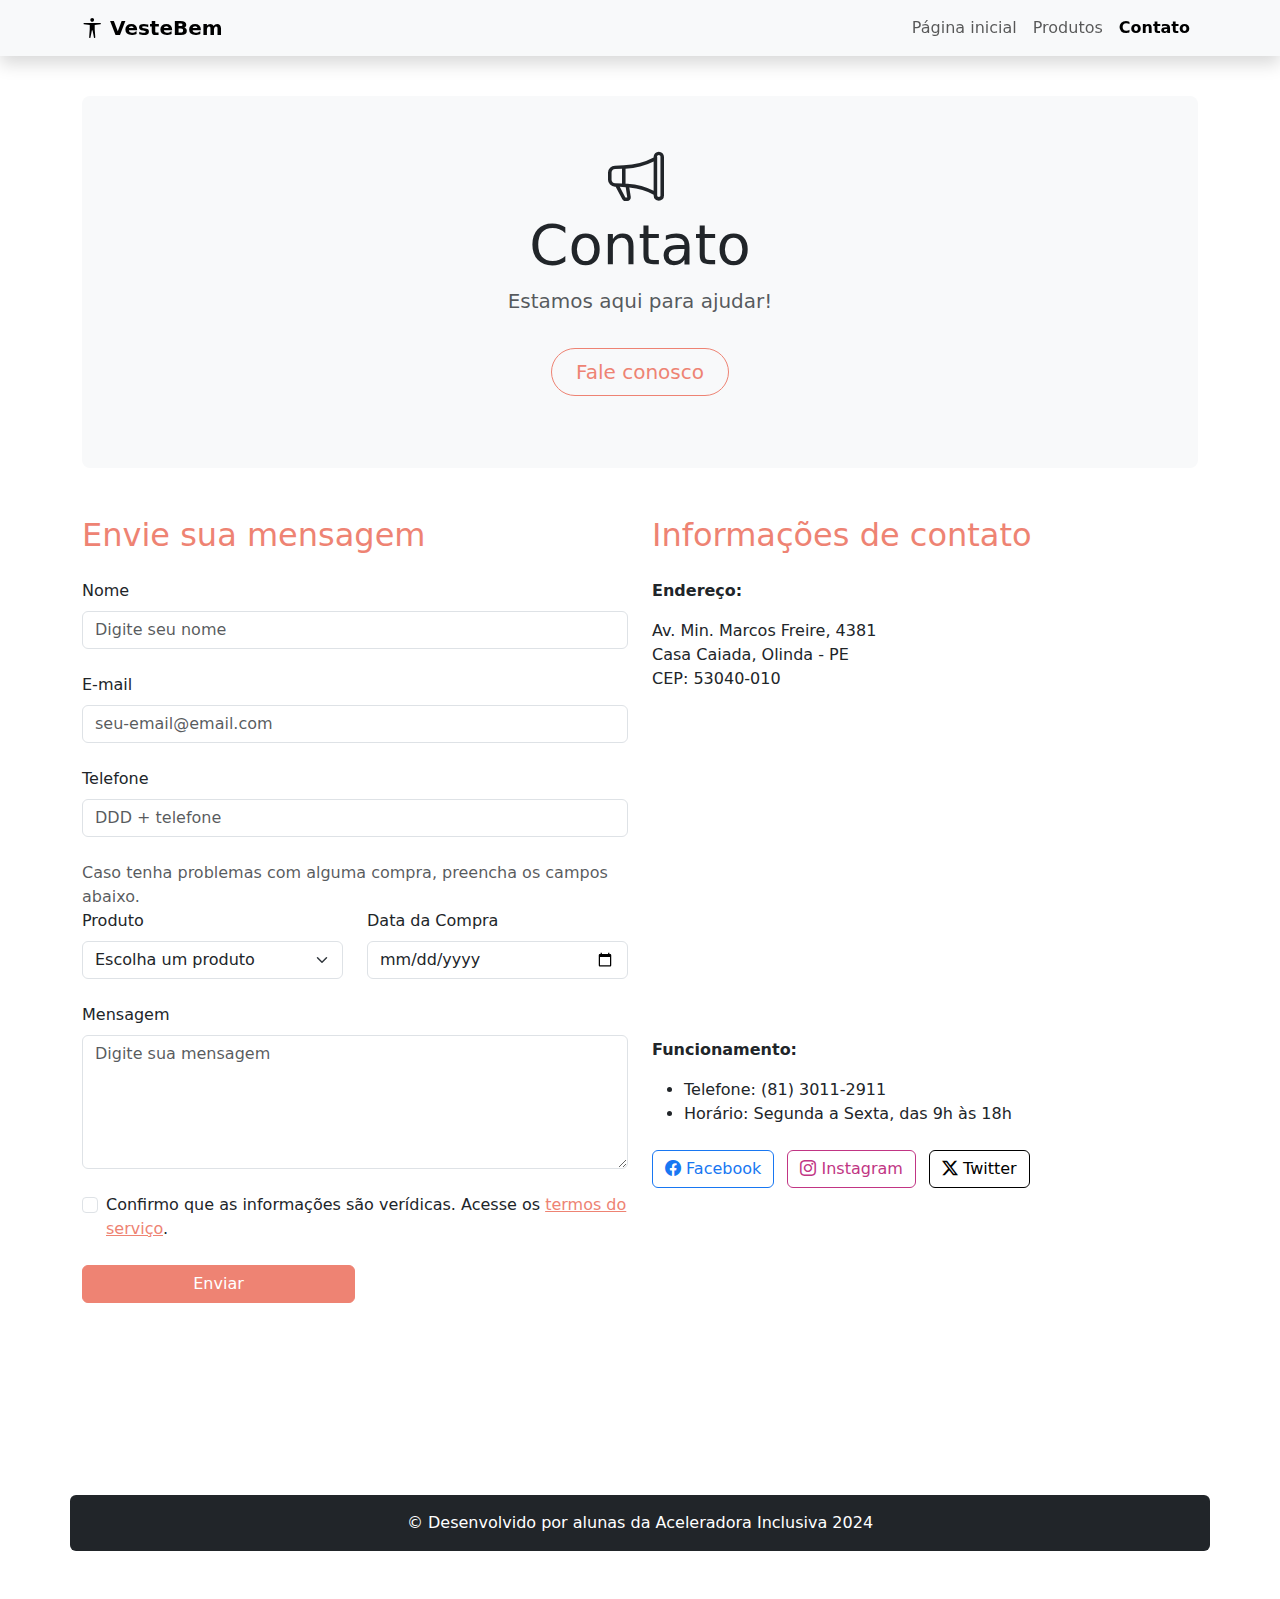
==== commit f52e73d0: "atualização da interface com bootstrap" ====
--- a/contato.html
+++ b/contato.html
@@ -2,133 +2,166 @@
 <html lang="pt-BR">
 
 <head>
-    <meta charset="UTF-8">
-    <meta name="viewport" content="width=device-width, initial-scale=1.0">
-    <meta name="description" content="Site de roupas inclusivas">
-    <title>Contato / VesteBem</title>
-    <link rel="shortcut icon" href="img/tira.jpg" type="image/x-icon">
-    <link rel="stylesheet" href="https://cdnjs.cloudflare.com/ajax/libs/font-awesome/6.6.0/css/all.min.css" />
-    <link rel="stylesheet" href="style.css">
+  <meta charset="UTF-8">
+  <meta name="viewport" content="width=device-width, initial-scale=1.0">
+  <meta name="description" content="Site de roupas inclusivas">
+  <title>Contato | VesteBem</title>
+  <link rel="shortcut icon" href="img/tira.jpg" type="image/x-icon">
+
+  <link href="https://cdn.jsdelivr.net/npm/bootstrap@5.3.0/dist/css/bootstrap.min.css" rel="stylesheet">
+
+  <link href="https://cdn.jsdelivr.net/npm/bootstrap-icons/font/bootstrap-icons.css" rel="stylesheet">
+  <link rel="stylesheet" href="style.css">
 </head>
 
-<body class="contato">
-    <div class="container">
-        <header>
-            <figure class="logo">
-                <img src="img/logo.jpg"
-                    alt="Logo da marca formado por um retângulo pêssego, com duas faixas compostas por ícones da acessibilidade organizados um ao lado do outro, as faixas estão na parte superior e inferior. No centro o texto: VesteBem, na cor azul e Moda inclusiva na cor branca. No lugar do O na palavra Moda, está representado por um ícone azul de uma pessoa utilizando uma cadeira de rodas."
-                    title="VesteBem">
-            </figure>
+<body>
 
-            <nav class="menu">
-                <a class="menu-item" href="index.html">Home</a>
-                <a class="menu-item" href="produtos.html">Produtos</a>
-                <a class="menu-item active" href="#">Contato</a>
-            </nav>
-        </header>
-
-        <h1>Contato</h1>
-        <p>Estamos Aqui para Ajudar!</p>
-
-        <main>
-            <form action="#" class="formulario" method="post">
-                <!-- Informações do cliente -->
-                <fieldset>
-                    <legend>Informações do cliente</legend>
-                    <div class="form-field-container">
-                        <label class="form-label" for="nomeCliente">Nome:</label>
-
-                        <input class="form-field" type="text" id="nomeCliente" name="name" placeholder="Digite seu nome"
-                            required>
-                    </div>
-                    <div class="form-field-container">
-
-                        <label class="form-label" for="email">E-mail:</label>
-                        <input class="form-field" type="email" id="email" name="email" placeholder="seu-email@email.com"
-                            required>
-                    </div>
-                    <div class="form-field-container">
-
-                        <label for="Telefone">Telefone</label>
-                        <input class="form-field" placeholder="DDD + telefone" type="tel" id="Telefone">
-                    </div>
-                </fieldset>
-                <!-- Informação da compra -->
-                <fieldset>
-                    <legend>Informação da compra</legend>
-                    <div class="form-field-container">
-
-                        <label for="produtoLista">Qual produto</label>
-                        <select class="form-field" name="produtoLista" id="produtoLista">
-                            <option value="" selected>Escolha um produto</option>
-                            <option value="produtoLista1">produtoLista1</option>
-                            <option value="produtoLista2">produtoLista2</option>
-                            <option value="produtoLista3">produtoLista3</option>
-                            <option value="produtoLista4">produtoLista4</option>
-
-                        </select>
-                    </div>
-                    <div class="form-field-container"> <label for="DataCompra">Data da compra</label>
-                        <input type="date" class="form-field" id="DataCompra">
-                    </div>
-                </fieldset>
+  <header class="fixed-top">
+    <nav class="navbar navbar-expand-lg navbar-light bg-light shadow">
+      <div class="container">
+        <a class="navbar-brand d-flex align-items-center" href="#">
+          <i class="bi bi-universal-access me-2"></i>
+          <span class="fw-bold">VesteBem</span>
+        </a>
+        <button class="navbar-toggler" type="button" data-bs-toggle="collapse" data-bs-target="#navbarNav"
+          aria-controls="navbarNav" aria-expanded="false" aria-label="Toggle navigation">
+          <span class="navbar-toggler-icon"></span>
+        </button>
+        <div class="collapse navbar-collapse" id="navbarNav">
+          <ul class="navbar-nav ms-auto">
+            <li class="nav-item">
+              <a class="nav-link" href="index.html">Página inicial</a>
+            </li>
+            <li class="nav-item">
+              <a class="nav-link" href="produtos.html">Produtos</a>
+            </li>
+            <li class="nav-item">
+              <a class="nav-link active fw-bold" aria-current="page" href="#">Contato</a>
+            </li>
+          </ul>
+        </div>
+      </div>
+    </nav>
+  </header>
 
 
-                <div class="form-field-container">
-                    <label class="form-label" for="message">Mensagem:</label>
-                    <textarea class="form-field" id="message" name="message" placeholder="Digite sua Mensagem"
-                        required></textarea>
-                </div>
-                <div class="form-field-footer">
-                    <label for="Termos">
-                        <input type="checkbox" id="Termos" required> Confirmo que as ~informação são veridicas. Acesse
-                        os <a href="#">termos do serviço</a>
-                    </label>
-                    <input type="submit" value="Enviar">
-                </div>
-            </form>
+  <section class="container pt-5 my-5">
+    <div class="container p-5 text-center bg-body-tertiary rounded-3">
+      <i class="bi bi-megaphone me-2 mt-5  display-4"></i>
 
-            <div class="endereco">
-                <h2>Informações de Contato</h2>
-                <div class="contact-info">
-                    <h3>Endereço</h3>
-                    <p>
-                        Av. Min. Marcos Freire, 4381 <br>Casa Caiada, Olinda - PE, <br>CEP: 53040-010
-                    </p>
-
-                    <iframe class="maps"
-                        src="https://www.google.com/maps/embed?pb=!1m18!1m12!1m3!1d4435.120607045309!2d-34.83714367324978!3d-7.973797379188287!2m3!1f0!2f0!3f0!3m2!1i1024!2i768!4f13.1!3m3!1m2!1s0x7ab3d7030db1bdb%3A0x8aa7fc41a7c1ab64!2sGarota%20do%20Beira%20mar!5e0!3m2!1spt-BR!2sbr!4v1731429728462!5m2!1spt-BR!2sbr"></iframe>
-
-                    <h3>Funcionamento</h3>
-                    <ul>
-
-                        <li>Telefone: 08130112911</li>
-                        <li>Horário de Atendimento: Segunda a Sexta, das 9h às 18h</li>
-                    </ul>
+      <h1 class="display-4">Contato</h1>
+      <p class="col-lg-8 mx-auto lead text-muted">Estamos aqui para ajudar!</p>
+      <a href="#fale-conosco"
+        class="mt-3 mb-4 d-inline-flex align-items-center btn btn-outline-primary btn-lg px-4 rounded-pill">Fale
+        conosco</a>
+    </div>
+  </section>
 
 
 
-                </div>
+  <main id="fale-conosco" class="container my-5">
+    <div class="row gy-5">
 
-                <div class="redeSocial">
-                    <a href="#" class="facebook"><i class="fa-brands fa-facebook"></i></a>
-                    <a href="#" class="instagram"><i class="fa-brands fa-instagram"></i></a>
-                    <a href="#" class="twitter"><i class="fa-brands fa-twitter"></i></a>
+      <div class="col-md-6">
+        <h2 class="text-primary mb-4">Envie sua mensagem</h2>
+        <form action="#" method="post">
 
-                </div>
-            </div>
-        </main>
+          <div class="mb-4">
+            <label for="nomeCliente" class="form-label">Nome</label>
+            <input type="text" id="nomeCliente" name="name" class="form-control" placeholder="Digite seu nome" required>
+          </div>
 
 
-        <footer>
-            <p>&copy; Desenvolvido por alunas da Aceleradora Inclusiva 2024</p>
-        </footer>
-    </div>
+          <div class="mb-4">
+            <label for="email" class="form-label">E-mail</label>
+            <input type="email" id="email" name="email" class="form-control" placeholder="seu-email@email.com" required>
+          </div>
 
 
+          <div class="mb-4">
+            <label for="telefone" class="form-label">Telefone</label>
+            <input type="tel" id="telefone" name="telefone" class="form-control" placeholder="DDD + telefone">
+          </div>
+
+          <p class="text-muted mb-0">Caso tenha problemas com alguma compra, preencha os campos abaixo.</p>
+          <div class="row">
+
+            <div class="col-12 col-md">
+              <div class="mb-4">
+                <label for="produtoLista" class="form-label">Produto</label>
+                <select id="produtoLista" name="produtoLista" class="form-select">
+                  <option value="" selected>Escolha um produto</option>
+                  <option value="produto1">Produto 1</option>
+                  <option value="produto2">Produto 2</option>
+                  <option value="produto3">Produto 3</option>
+                </select>
+              </div>
+            </div>
+
+
+            <div class="col-12 col-md">
+              <div class="mb-4">
+                <label for="DataCompra" class="form-label">Data da Compra</label>
+                <input type="date" id="DataCompra" name="dataCompra" class="form-control">
+              </div>
+            </div>
+          </div>
+
+
+          <div class="mb-4">
+            <label for="message" class="form-label">Mensagem</label>
+            <textarea id="message" name="message" class="form-control" rows="5" placeholder="Digite sua mensagem"
+              required></textarea>
+          </div>
+
+
+          <div class="form-check mb-4">
+            <input type="checkbox" id="termos" name="termos" class="form-check-input" required>
+            <label for="termos" class="form-check-label">Confirmo que as informações são verídicas. Acesse
+              os <a href="#">termos do serviço</a>.</label>
+          </div>
+          <button type="submit" class="btn btn-primary w-50">Enviar</button>
+        </form>
+      </div>
+
+
+      <div class="col-md-6">
+        <h2 class="text-primary mb-4">Informações de contato</h2>
+        <p><strong>Endereço:</strong></p>
+        <p>
+          Av. Min. Marcos Freire, 4381<br>
+          Casa Caiada, Olinda - PE<br>
+          CEP: 53040-010
+        </p>
+
+        <div class="ratio ratio-16x9 mb-4">
+          <iframe
+            src="https://www.google.com/maps/embed?pb=!1m18!1m12!1m3!1d4435.120607045309!2d-34.83714367324978!3d-7.973797379188287!2m3!1f0!2f0!3f0!3m2!1i1024!2i768!4f13.1!3m3!1m2!1s0x7ab3d7030db1bdb%3A0x8aa7fc41a7c1ab64!2sGarota%20do%20Beira%20mar!5e0!3m2!1spt-BR!2sbr!4v1731429728462!5m2!1spt-BR!2sbr"
+            allowfullscreen loading="lazy"></iframe>
+        </div>
+
+        <p><strong>Funcionamento:</strong></p>
+        <ul>
+          <li>Telefone: (81) 3011-2911</li>
+          <li>Horário: Segunda a Sexta, das 9h às 18h</li>
+        </ul>
+
+        <div class="mt-4">
+          <a href="#" class="facebook btn btn-outline-primary me-2"><i class="bi bi-facebook"></i> Facebook</a>
+          <a href="#" class="instagram btn btn-outline-primary me-2"><i class="bi bi-instagram"></i> Instagram</a>
+          <a href="#" class="twitter btn btn-outline-primary"><i class="bi bi-twitter-x"></i> Twitter</a>
+        </div>
+      </div>
+    </div>
+  </main>
+
+  <div class="my-5 py-5"></div>
+  <footer class="container mb-5 rounded bg-dark text-white text-center py-3">
+    <p class="m-0">&copy; Desenvolvido por alunas da Aceleradora Inclusiva 2024</p>
+  </footer>
+
+
+  <script src="https://cdn.jsdelivr.net/npm/bootstrap@5.3.0/dist/js/bootstrap.bundle.min.js"></script>
 </body>
 
-
-
-
 </html>--- a/style.css
+++ b/style.css
@@ -1,457 +1,59 @@
 :root {
-  /* cores gerais do site */
-  --cor-pessego-escuro: #f29c8f;
-  --cor-pessego-claro: #f5e1e1;
-  --cor-azul-cinzento: #53687e;
-  --cor-cinza-claro: #d3d3d3;
-  --cor-menu-link: #fff;
-  --cor-bg-header: #ff9d90;
-  /* bordas */
-  --border-radius-default: 0.25rem;
-  /* tipografia */
-  --font-family-title: "Arima", system-ui;
-  /* cores dos produtos */
-  --darkblue: darkblue;
-  --rebeccapurple: rebeccapurple;
-
-  /* diversos */
-  --sombra-padrao: 1px 1px 2px rgba(0, 0, 0, 0.32);
-}
-/* GERAL */
-* {
-  margin: 0;
-  padding: 0;
-  /* box-sizing: border-box; */
+  --main-color: #ee8373;
 }
 
-body {
-  font-size: 16px;
-  font-family: sans-serif;
-  line-height: 1.5;
-
-  background-color: #f5e1e1;
-  font-family: Arial, sans-serif;
-  color: var(--cor-azul-cinzento);
-  /* font-weight: 700; */
-  /* margin-left: 15%; */
-  /* margin-right: 15%; */
-  /* margin-top: 2% ; */
+.btn-outline-primary {
+  --bs-btn-color: var(--main-color);
+  --bs-btn-border-color: var(--main-color);
+  --bs-btn-hover-color: #fff;
+  --bs-btn-hover-bg: var(--main-color);
+  --bs-btn-hover-border-color: var(--main-color);
+  --bs-btn-focus-shadow-rgb: 13, 110, 253;
+  --bs-btn-active-color: #fff;
+  --bs-btn-active-bg: var(--main-color);
+  --bs-btn-active-border-color: var(--main-color);
+  --bs-btn-active-shadow: inset 0 3px 5px rgba(0, 0, 0, 0.125);
+  --bs-btn-disabled-color: var(--main-color);
+  --bs-btn-disabled-bg: transparent;
+  --bs-btn-disabled-border-color: var(--main-color);
+  --bs-gradient: none;
+}
+.btn-primary {
+  --bs-btn-color: #fff;
+  --bs-btn-bg: var(--main-color);
+  --bs-btn-border-color: var(--main-color);
+  --bs-btn-hover-color: #fff;
+  --bs-btn-hover-bg: var(--main-color);
+  --bs-btn-hover-border-color: var(--main-color);
+  --bs-btn-focus-shadow-rgb: 49, 132, 253;
+  --bs-btn-active-color: #fff;
+  --bs-btn-active-bg: var(--main-color);
+  --bs-btn-active-border-color: var(--main-color);
+  --bs-btn-active-shadow: inset 0 3px 5px rgba(0, 0, 0, 0.125);
+  --bs-btn-disabled-color: #fff;
+  --bs-btn-disabled-bg: var(--main-color);
+  --bs-btn-disabled-border-color: var(--main-color);
+}
+.text-primary {
+  color: var(--main-color) !important;
+}
+a {
+  color: var(--main-color);
 }
 
-img {
-  max-width: 100%;
-  height: auto;
+.card-img-top {
+  height: 25rem;
 }
 
-.container {
-  width: 70%;
-  margin: 1rem auto;
+a.facebook {
+  color: #1877f2;
+  border-color: #1877f2;
 }
-.logo {
-  background-color: var(--cor-bg-header);
-  height: 50vh;
-  padding: 1rem;
-  border-radius: var(--border-radius-default);
-  display: flex;
-  flex-direction: column;
-  justify-content: space-between;
+a.instagram {
+  color: #c13584;
+  border-color: #c13584;
 }
-.logo img {
-  width: auto;
-  max-height: 7rem;
-  background-position: center;
-  object-fit: contain;
+a.twitter {
+  color: #000;
+  border-color: #000;
 }
-.logo:before,
-.logo:after {
-  content: " ";
-  background-image: url(img/tira.jpg);
-  background-position: center left;
-  background-repeat: repeat-x;
-  width: 100%;
-  display: block;
-  height: 5vh;
-  background-size: 5vh;
-}
-.menu,
-section {
-  margin: 3.125rem auto;
-}
-.menu {
-  display: flex;
-  justify-content: center;
-
-  /* margin: 50px 5px; */
-}
-.menu .menu-item {
-  border-radius: var(--border-radius-default);
-  display: inline-block;
-  padding: 0.5rem 1rem;
-  color: var(--cor-menu-link);
-  background-color: var(--cor-azul-cinzento);
-  font-size: 1.5rem;
-  /* margin: 1rem .5rem; */
-  text-decoration: none;
-  transition: box-shadow 0.2s linear;
-}
-.menu .menu-item:nth-of-type(2n) {
-  margin: auto 1rem;
-}
-
-.menu .menu-item.active {
-  background: var(--cor-pessego-claro);
-  border: 1px solid var(--cor-azul-cinzento);
-  color: var(--cor-azul-cinzento);
-}
-
-.menu .menu-item.active:hover {
-  cursor: default;
-  box-shadow: none;
-}
-/*
-    .menu a:first-of-type{
-        margin-left: 0;
-    }
-    .menu a:last-of-type{
-        margin-right: 0;
-    }
-*/
-.menu .menu-item:hover {
-  box-shadow: 0.125rem 0.125rem 0.25rem 0px #53687e;
-}
-
-.section-title {
-  text-align: center;
-  margin: 2.5rem 0 1.25rem;
-  font-size: 2rem;
-}
-
-.section-confira figure {
-  display: flex;
-  align-items: center;
-  flex-direction: column;
-}
-
-.section-confira img {
-  width: 50%;
-  border-radius: var(--border-radius-default);
-}
-
-.section-confira figcaption {
-  margin: 0.25rem 0 0;
-  font-size: 0.8rem;
-  font-style: italic;
-}
-
-footer {
-  border-radius: var(--border-radius-default);
-
-  margin-top: 1.5rem;
-  background-color: var(--cor-azul-cinzento);
-  color: var(--cor-menu-link);
-  padding: 1.5rem;
-  text-align: center;
-}
-.produtos {
-  display: flex;
-  justify-content: start;
-  list-style: none;
-  align-items: stretch;
-  flex-wrap: wrap;
-}
-.produtos-item {
-  height: 100%;
-  padding: 1rem;
-  width: 45.5%;
-  /* background: #d00; */
-  width: 25%;
-}
-
-@media screen and (max-width: 425px) {
-  .produtos-item {
-    width: 100%;
-  }
-}
-
-.produto-container {
-  background: #fff;
-  border-radius: 0.25rem;
-}
-
-.produto-img {
-  object-fit: cover;
-  width: 100%;
-  height: 250px;
-  /* height: auto; */
-  border-radius: 0.25rem;
-  border-bottom-left-radius: 0;
-  border-bottom-right-radius: 0;
-  transition: transform 0.25s ease-in-out;
-}
-.produto-img:hover {
-  transform: scale(1.25);
-  border-radius: 0.25rem;
-}
-.produto-desc {
-  padding: 0.5rem;
-}
-
-.produto-nome {
-  font-family: var(--font-family-title);
-  font-weight: 500;
-  font-style: normal;
-  font-size: 2rem;
-}
-.produto-botao {
-  margin-top: 1rem;
-  border-radius: var(--border-radius-default);
-  padding: 0.5rem 1rem;
-  border: 1px solid var(--cor-pessego-claro);
-  display: flex;
-  align-items: center;
-  color: #fff;
-  background-color: var(--cor-azul-cinzento);
-}
-.produto-botao:focus,
-.produto-botao:hover {
-  box-shadow: var(--sombra-padrao);
-}
-
-.produto-botao span {
-  margin-right: 0.5rem;
-}
-.lista-cores {
-  list-style: none;
-}
-.lista-cores li {
-  display: inline-block;
-  width: 1rem;
-  height: 1rem;
-}
-
-.cor {
-  border: 1px solid #fff;
-  border-radius: 100%;
-
-  /* box-shadow:var(--sombra-padrao); */
-}
-.cor-darkblue {
-  background-color: var(--darkblue);
-}
-.cor-rebeccapurple {
-  background-color: var(--rebeccapurple);
-}
-.cor span {
-  opacity: 0;
-  font-size: 0;
-}
-.contato main {
-  display: flex;
-}
-
-.formulario,
-.endereco {
-  padding: 16px;
-  border: 10px solid transparent;
-}
-.formulario {
-  display: flex;
-  flex-direction: column;
-  align-items: center;
-}
-.endereco {
-}
-.contato fieldset,
-.form-field-container {
-  margin-bottom: 1rem;
-}
-
-.contato fieldset {
-  width: 100%;
-  border: none;
-}
-.contato fieldset legend {
-  font-weight: bold;
-  margin-bottom: 1rem;
-}
-.form-field-container {
-  display: flex;
-}
-
-.form-field-footer input[type="submit"] {
-  width: 100%;
-  margin: 2rem 0 0;
-  padding: 1rem 0.5rem;
-  border-radius: var(--border-radius-default);
-  font-size: larger;
-}
-.form-field-container label {
-  width: 160px;
-  display: inline-block;
-  text-align: right;
-  padding-right: 1rem;
-}
-
-.form-field {
-  padding: 0.5rem;
-  border: 1px solid #ccc;
-  border-radius: 0.25rem;
-  width: calc(100% - 160px);
-}
-input[type="submit"] {
-  background-color: #f29c8f;
-  color: white;
-  border: none;
-  cursor: pointer;
-}
-input[type="submit"]:hover {
-  background-color: #53687e;
-}
-textarea.form-field {
-  display: block;
-  height: 150px;
-  width: 350px;
-}
-
-.maps {
-  margin: 1rem 0 2rem 0;
-  width: 100%;
-  height: 100px;
-  border-radius: var(--border-radius-default);
-  border: 1px solid transparent;
-}
-.redeSocial {
-  text-align: center;
-  margin: 50px 20px;
-  display: flex;
-  justify-content: space-around;
-}
-.redeSocial a {
-  background: #f5e1e1;
-  margin: auto;
-  font-size: 22px;
-}
-.facebook{color: #1877f2}
-.instagram{color: #c13584}
-.twitter{color: #1da1f2}
-
-/* 
-
-h3{
-    font-weight: 900;
-}
-
-.imagemInicial{
-    
-    width: 100%;
-    display: inline-block;
-    display: flex;
-    align-items: center;
-    text-align: center;
-
-
-}
-.imgCentral{
-
-    width: 500px;
-    height: 500px;
-}
-.image_1, .image_2{
-    background-color:#53687E ;
-    width: 200px; 
-    height: 200px;   
-}
-
-img{
-    background-color: #53687E ;
-    width: 200px; 
-    height: 200px;
-}
-.paragrafo{
-    font-size: 20px;
-}
-
-body {
-
-
-}
-
-
-table{
-    display: inline-block
-}
-
-
-
-
-
-
-
-
-
-.produtos {
-	width: 940px;
-	margin: 0 auto;
-	padding: 50px 0;
-
-}
-
-.produtos li {
-	display: inline-block;
-	text-align: center;
-	width: 30%;
-	vertical-align: top;
-	margin: 1.5%;
-	padding: 30px 20px;
-	box-sizing: border-box;
-	border: 2px solid #53687E;
-	border-radius: 10px;
-
-}
-
-.produtos li:hover {
-	border-color: #F29C8F;
-}
-
-.produtos li:hover h3 {
-	font-size: 34px;
-}
-
-.produtos li:active {
-	border-color: #088C19;
-}
-
-.produtos h2 {
-	font-size: 30px;
-	font-weight: bold;
-}
-
-.produto-descricao {
-	font-size: 18px;
-    margin-top: 10px;
-    font-weight: 900;
-
-}
-
-.produto-preco {
-	font-size: 22px;
-	font-weight: bold;
-	margin-top: 10px;
-}
-
-
-----------------formulario-------------------
-
-
-.contato{
-font-size: 20px;
-
-}
-.contact-info {
-    margin-bottom: 20px;
-}
-.contact-info p {
-    margin-left: 20%;
-    margin-right: 20%;
-}
- */
